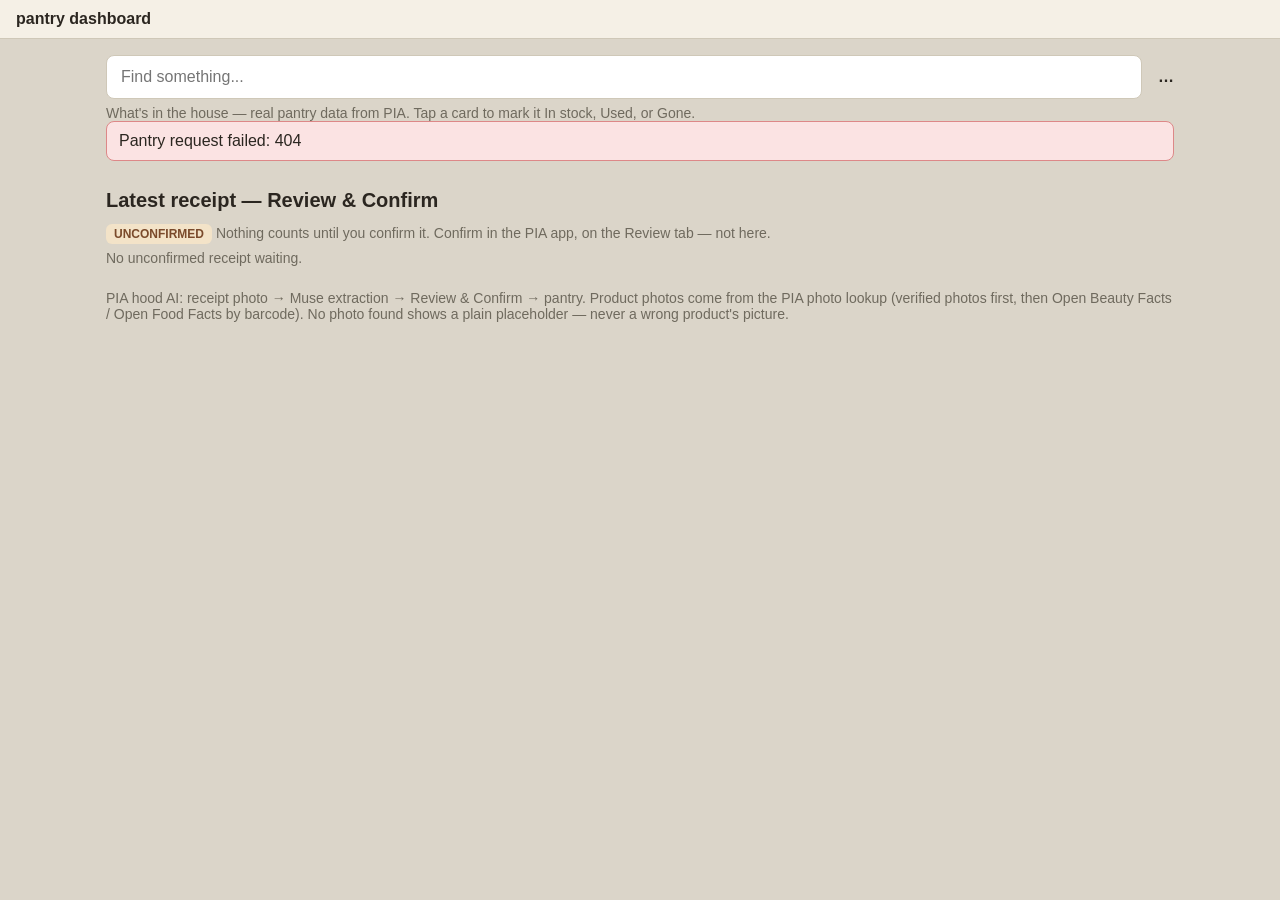
==== frontend/pantry-dashboard/index.html @ 1c27cb62 "PIA: product photo lookup + pantry dashboard like Tee's screenshot - GET /api/products/image: seeded" ====
<!DOCTYPE html>
<html lang="en">
<head>
<meta charset="utf-8">
<meta name="viewport" content="width=device-width, initial-scale=1">
<meta name="robots" content="noindex, nofollow">
<title>Pantry dashboard — PIA</title>
<style>
  :root { --greige: #dbd5c9; --bone: #f5f0e6; --ink: #2b2620; --muted: #6f6a5e; --accent: #7a4a2b; }
  * { box-sizing: border-box; }
  body { margin: 0; background: var(--greige); color: var(--ink); font-family: -apple-system, "Segoe UI", Roboto, Arial, sans-serif; }
  header { background: var(--bone); padding: 10px 16px; font-weight: 700; border-bottom: 1px solid #cfc8b8; position: sticky; top: 0; z-index: 5; }
  main { max-width: 1100px; margin: 0 auto; padding: 16px; }
  .searchrow { display: flex; align-items: center; gap: 16px; }
  .searchrow input { flex: 1; padding: 12px 14px; font-size: 16px; border: 1px solid #cfc8b8; border-radius: 8px; background: #fff; }
  .leftcount { font-weight: 700; white-space: nowrap; }
  h2 { font-size: 20px; margin: 28px 0 12px; }
  h2 .n { font-weight: 400; color: var(--muted); font-size: 15px; }
  .grid { display: grid; grid-template-columns: repeat(auto-fill, minmax(150px, 1fr)); gap: 14px; }
  .card { background: var(--bone); border-radius: 12px; overflow: hidden; box-shadow: 0 1px 3px rgba(0,0,0,.12); cursor: pointer; position: relative; }
  .thumb { background: #fff; aspect-ratio: 4 / 3; display: flex; align-items: center; justify-content: center; }
  .thumb img { max-width: 100%; max-height: 100%; object-fit: contain; }
  .thumb .ph { font-size: 42px; font-weight: 700; color: #b9b2a2; }
  .name { padding: 10px 12px 4px; font-weight: 700; font-size: 15px; }
  .meta { padding: 0 12px 12px; font-size: 13px; color: var(--muted); }
  .qty { position: absolute; top: 8px; right: 8px; background: #c0392b; color: #fff; border-radius: 50%; width: 26px; height: 26px; display: flex; align-items: center; justify-content: center; font-size: 13px; font-weight: 700; }
  .low { color: #b7791f; font-weight: 700; }
  .actions { display: none; padding: 0 12px 12px; gap: 6px; flex-wrap: wrap; }
  .card.open .actions { display: flex; }
  .actions button { border: 1px solid #cfc8b8; background: #fff; border-radius: 6px; padding: 6px 9px; cursor: pointer; font-size: 13px; }
  .badge { display: inline-block; background: #f3e3c8; color: var(--accent); border-radius: 6px; padding: 3px 8px; font-size: 12px; font-weight: 700; }
  .note { color: var(--muted); font-size: 14px; margin: 6px 0 0; }
  .err { background: #fbe3e3; border: 1px solid #d88; padding: 10px 12px; border-radius: 8px; }
  .revline { display: flex; gap: 10px; align-items: center; background: var(--bone); border-radius: 10px; padding: 8px 10px; margin-bottom: 8px; }
  .revline .thumb { width: 64px; height: 64px; flex: none; border-radius: 8px; }
  .revline .thumb img { max-width: 100%; max-height: 100%; object-fit: contain; }
  .revline .nm { font-weight: 700; }
  .revline .pr { margin-left: auto; font-weight: 700; white-space: nowrap; }
  @media (max-width: 600px) { .grid { grid-template-columns: repeat(2, 1fr); } }
</style>
</head>
<body>
<header>pantry dashboard</header>
<main>
  <div class="searchrow">
    <input id="q" type="search" placeholder="Find something..." autocomplete="off">
    <span class="leftcount" id="leftcount">…</span>
  </div>
  <p class="note">What's in the house — real pantry data from PIA. Tap a card to mark it In stock, Used, or Gone.</p>
  <div id="err"></div>
  <div id="groups"></div>

  <h2>Latest receipt — Review &amp; Confirm <span class="n" id="revmeta"></span></h2>
  <p class="note"><span class="badge">UNCONFIRMED</span> Nothing counts until you confirm it. Confirm in the PIA app, on the Review tab — not here.</p>
  <div id="review"></div>
  <p class="note" style="margin-top:24px">PIA hood AI: receipt photo → Muse extraction → Review &amp; Confirm → pantry. Product photos come from the PIA photo lookup (verified photos first, then Open Beauty Facts / Open Food Facts by barcode). No photo found shows a plain placeholder — never a wrong product's picture.</p>
</main>
<script>
const API = "/pia-api/api";
// Latest receipt Tee sent (Nov 6, 2026 Walmart, $164.54, 37 lines).
// If this receipt is confirmed or replaced, this section hides itself.
const LATEST_EVIDENCE_ID = "935fac61-bfe6-47e3-a349-505cddb854e4";
let ALL = [];
const imgCache = new Map();

function partOfDay(h) { if (h >= 5 && h < 12) return "morning"; if (h >= 12 && h < 17) return "afternoon"; return "night"; }
function groupLabel(iso) {
  const d = new Date(iso);
  const days = ["Sunday","Monday","Tuesday","Wednesday","Thursday","Friday","Saturday"];
  const months = ["Jan","Feb","Mar","Apr","May","Jun","Jul","Aug","Sep","Oct","Nov","Dec"];
  return `${days[d.getDay()]} ${partOfDay(d.getHours())}, ${months[d.getMonth()]} ${d.getDate()}`;
}
function upcFrom(raw) { const m = (raw || "").match(/\b(\d{12,13})\b/); return m ? m[1] : ""; }

async function photo(item) {
  const key = (item.upc || "") + "|" + (item.name || "");
  if (imgCache.has(key)) return imgCache.get(key);
  const params = new URLSearchParams();
  if (item.upc) params.set("upc", item.upc);
  if (item.name) params.set("name", item.name);
  let url = null;
  try {
    const r = await fetch(`${API}/products/image?${params}`);
    const j = await r.json();
    if (j.status === "ok" && j.image_url) url = j.image_url;
  } catch (e) { /* no photo — placeholder */ }
  imgCache.set(key, url);
  return url;
}
function initials(name) { return (name || "?").trim().charAt(0).toUpperCase(); }

async function loadPantry() {
  const r = await fetch(`${API}/pantry`);
  if (!r.ok) throw new Error("Pantry request failed: " + r.status);
  const j = await r.json();
  ALL = (j.items || []).map(it => ({
    id: it.pantry_item_id, name: it.item_name, status: it.status,
    qty: it.qty_on_hand, low: it.low, created_at: it.created_at, upc: ""
  }));
  render();
}
function render() {
  const q = (document.getElementById("q").value || "").toLowerCase();
  const items = ALL.filter(it => !q || it.name.toLowerCase().includes(q));
  const left = ALL.filter(it => it.status === "in_stock").length;
  const leftF = items.filter(it => it.status === "in_stock").length;
  document.getElementById("leftcount").textContent = `${leftF} of ${left} left`;
  const groups = new Map();
  for (const it of items) {
    const key = (it.created_at || "").slice(0, 10);
    if (!groups.has(key)) groups.set(key, []);
    groups.get(key).push(it);
  }
  const host = document.getElementById("groups");
  host.innerHTML = "";
  const keys = [...groups.keys()].sort().reverse();
  if (!keys.length) { host.innerHTML = "<p class='note'>Nothing matches that search.</p>"; return; }
  for (const key of keys) {
    const list = groups.get(key);
    const h = document.createElement("h2");
    h.innerHTML = `${groupLabel(list[0].created_at)} <span class="n">· ${list.length} item${list.length > 1 ? "s" : ""}</span>`;
    host.appendChild(h);
    const grid = document.createElement("div");
    grid.className = "grid";
    host.appendChild(grid);
    for (const it of list) {
      const card = document.createElement("div");
      card.className = "card";
      card.innerHTML = `<div class="thumb"><span class="ph">${initials(it.name)}</span></div>
        <div class="name"></div>
        <div class="meta">${it.status}${it.low ? ' · <span class="low">Low</span>' : ''} · qty ${it.qty}</div>
        <div class="actions">
          <button data-s="in_stock">In stock</button>
          <button data-s="used">Used</button>
          <button data-s="gone">Gone</button>
        </div>`;
      card.querySelector(".name").textContent = it.name;
      if (it.qty > 1) { const b = document.createElement("span"); b.className = "qty"; b.textContent = "×" + Math.round(it.qty); card.appendChild(b); }
      card.addEventListener("click", (e) => {
        if (e.target.tagName === "BUTTON") {
          setStatus(it.id, e.target.dataset.s);
        } else { card.classList.toggle("open"); }
      });
      grid.appendChild(card);
      photo(it).then(url => {
        if (!url) return;
        const thumb = card.querySelector(".thumb");
        thumb.innerHTML = "";
        const img = document.createElement("img");
        img.src = url; img.alt = it.name; img.loading = "lazy";
        img.onerror = () => { thumb.innerHTML = `<span class="ph">${initials(it.name)}</span>`; };
        thumb.appendChild(img);
      });
    }
  }
}
async function setStatus(id, status) {
  await fetch(`${API}/pantry/${id}/status`, { method: "POST", headers: {"Content-Type": "application/json"}, body: JSON.stringify({ status }) });
  loadPantry();
}
async function loadReview() {
  const host = document.getElementById("review");
  try {
    const r = await fetch(`${API}/receipts/${LATEST_EVIDENCE_ID}/extraction`);
    if (!r.ok) { host.innerHTML = "<p class='note'>No unconfirmed receipt waiting.</p>"; return; }
    const j = await r.json();
    const lines = j.lines || [];
    document.getElementById("revmeta").textContent =
      `· ${j.merchant_normalized_candidate || "Walmart"} · ${lines.length} lines · $${j.total_candidate || ""}`;
    host.innerHTML = "";
    for (const l of lines) {
      const row = document.createElement("div");
      row.className = "revline";
      const name = l.normalized_name_candidate || l.raw_text || "Item";
      row.innerHTML = `<div class="thumb"><span class="ph">${initials(name)}</span></div>
        <div><div class="nm"></div><div class="meta">${l.raw_text || ""}</div></div>
        <div class="pr">$${l.line_total_candidate || ""}</div>`;
      row.querySelector(".nm").textContent = name;
      host.appendChild(row);
      photo({ name, upc: upcFrom(l.raw_text) }).then(url => {
        if (!url) return;
        const thumb = row.querySelector(".thumb");
        thumb.innerHTML = "";
        const img = document.createElement("img");
        img.src = url; img.alt = name; img.loading = "lazy";
        img.onerror = () => { thumb.innerHTML = `<span class="ph">${initials(name)}</span>`; };
        thumb.appendChild(img);
      });
    }
  } catch (e) { host.innerHTML = "<p class='note'>Could not load the latest receipt.</p>"; }
}
document.getElementById("q").addEventListener("input", render);
loadPantry().catch(e => { document.getElementById("err").innerHTML = `<div class="err">${e.message}</div>`; });
loadReview();
</script>
</body>
</html>
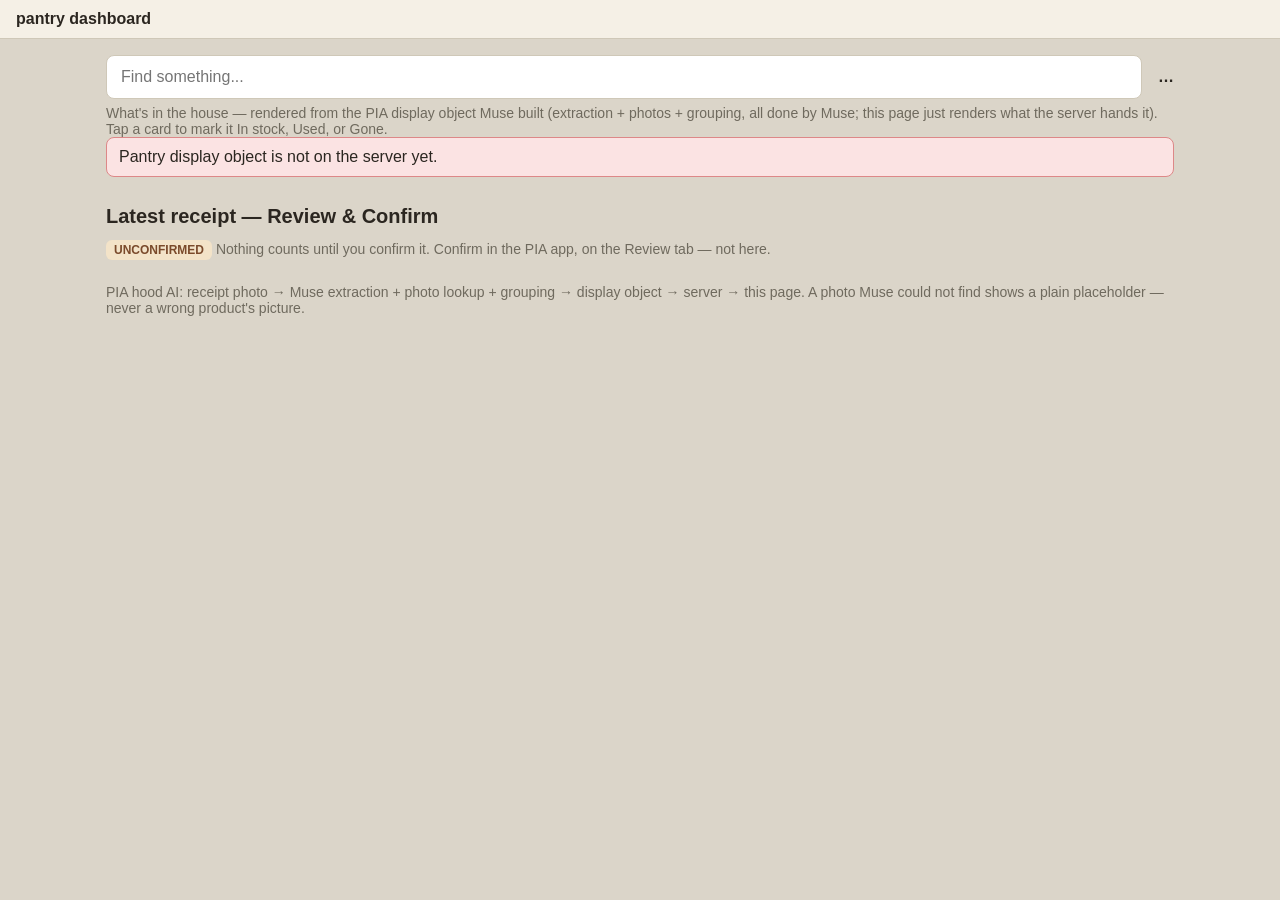
==== commit 23bda7b0: "PIA: UI dumb-renders the display object (Tee's architecture, Nov 8) - Flutter: PantryScreen + Review" ====
--- a/frontend/pantry-dashboard/index.html
+++ b/frontend/pantry-dashboard/index.html
@@ -46,152 +46,103 @@
     <input id="q" type="search" placeholder="Find something..." autocomplete="off">
     <span class="leftcount" id="leftcount">…</span>
   </div>
-  <p class="note">What's in the house — real pantry data from PIA. Tap a card to mark it In stock, Used, or Gone.</p>
+  <p class="note">What's in the house — rendered from the PIA display object Muse built (extraction + photos + grouping, all done by Muse; this page just renders what the server hands it). Tap a card to mark it In stock, Used, or Gone.</p>
   <div id="err"></div>
   <div id="groups"></div>
 
   <h2>Latest receipt — Review &amp; Confirm <span class="n" id="revmeta"></span></h2>
   <p class="note"><span class="badge">UNCONFIRMED</span> Nothing counts until you confirm it. Confirm in the PIA app, on the Review tab — not here.</p>
   <div id="review"></div>
-  <p class="note" style="margin-top:24px">PIA hood AI: receipt photo → Muse extraction → Review &amp; Confirm → pantry. Product photos come from the PIA photo lookup (verified photos first, then Open Beauty Facts / Open Food Facts by barcode). No photo found shows a plain placeholder — never a wrong product's picture.</p>
+  <p class="note" style="margin-top:24px">PIA hood AI: receipt photo → Muse extraction + photo lookup + grouping → display object → server → this page. A photo Muse could not find shows a plain placeholder — never a wrong product's picture.</p>
 </main>
 <script>
+// Dumb renderer (Tee's architecture, Nov 8, 2026): this page does NO
+// extraction, NO photo lookup, NO grouping. It fetches the display
+// objects Muse built and renders their groups, headings, and cards
+// verbatim. Search only narrows what is shown.
 const API = "/pia-api/api";
-// Latest receipt Tee sent (Nov 6, 2026 Walmart, $164.54, 37 lines).
-// If this receipt is confirmed or replaced, this section hides itself.
-const LATEST_EVIDENCE_ID = "935fac61-bfe6-47e3-a349-505cddb854e4";
-let ALL = [];
-const imgCache = new Map();
+let PANTRY = null;
+let REVIEW = null;
 
-function partOfDay(h) { if (h >= 5 && h < 12) return "morning"; if (h >= 12 && h < 17) return "afternoon"; return "night"; }
-function groupLabel(iso) {
-  const d = new Date(iso);
-  const days = ["Sunday","Monday","Tuesday","Wednesday","Thursday","Friday","Saturday"];
-  const months = ["Jan","Feb","Mar","Apr","May","Jun","Jul","Aug","Sep","Oct","Nov","Dec"];
-  return `${days[d.getDay()]} ${partOfDay(d.getHours())}, ${months[d.getMonth()]} ${d.getDate()}`;
+function initials(name) { return (name || "?").trim().charAt(0).toUpperCase(); }
+function thumbHtml(item) {
+  if (item.image_url) return `<img src="${item.image_url}" alt="" loading="lazy" onerror="this.parentElement.innerHTML='<span class=ph>${initials(item.name)}</span>'">`;
+  return `<span class="ph">${initials(item.name)}</span>`;
 }
-function upcFrom(raw) { const m = (raw || "").match(/\b(\d{12,13})\b/); return m ? m[1] : ""; }
+function esc(s) { const d = document.createElement("div"); d.textContent = s ?? ""; return d.innerHTML; }
 
-async function photo(item) {
-  const key = (item.upc || "") + "|" + (item.name || "");
-  if (imgCache.has(key)) return imgCache.get(key);
-  const params = new URLSearchParams();
-  if (item.upc) params.set("upc", item.upc);
-  if (item.name) params.set("name", item.name);
-  let url = null;
-  try {
-    const r = await fetch(`${API}/products/image?${params}`);
-    const j = await r.json();
-    if (j.status === "ok" && j.image_url) url = j.image_url;
-  } catch (e) { /* no photo — placeholder */ }
-  imgCache.set(key, url);
-  return url;
-}
-function initials(name) { return (name || "?").trim().charAt(0).toUpperCase(); }
-
-async function loadPantry() {
-  const r = await fetch(`${API}/pantry`);
-  if (!r.ok) throw new Error("Pantry request failed: " + r.status);
-  const j = await r.json();
-  ALL = (j.items || []).map(it => ({
-    id: it.pantry_item_id, name: it.item_name, status: it.status,
-    qty: it.qty_on_hand, low: it.low, created_at: it.created_at, upc: ""
-  }));
+async function loadObjects() {
+  const pr = await fetch(`${API}/display/latest?kind=pantry`);
+  if (!pr.ok) throw new Error("Pantry display object is not on the server yet.");
+  PANTRY = await pr.json();
+  const rr = await fetch(`${API}/display/latest?kind=receipt`);
+  REVIEW = rr.ok ? await rr.json() : null;
   render();
 }
 function render() {
   const q = (document.getElementById("q").value || "").toLowerCase();
-  const items = ALL.filter(it => !q || it.name.toLowerCase().includes(q));
-  const left = ALL.filter(it => it.status === "in_stock").length;
-  const leftF = items.filter(it => it.status === "in_stock").length;
-  document.getElementById("leftcount").textContent = `${leftF} of ${left} left`;
-  const groups = new Map();
-  for (const it of items) {
-    const key = (it.created_at || "").slice(0, 10);
-    if (!groups.has(key)) groups.set(key, []);
-    groups.get(key).push(it);
-  }
+  const groups = PANTRY.groups || [];
+  let shownLeft = 0;
   const host = document.getElementById("groups");
   host.innerHTML = "";
-  const keys = [...groups.keys()].sort().reverse();
-  if (!keys.length) { host.innerHTML = "<p class='note'>Nothing matches that search.</p>"; return; }
-  for (const key of keys) {
-    const list = groups.get(key);
+  for (const group of groups) {
+    const items = group.items.filter(it => !q || it.name.toLowerCase().includes(q));
+    shownLeft += items.filter(it => it.pantry_status === "in_stock").length;
+    if (!items.length) continue;
     const h = document.createElement("h2");
-    h.innerHTML = `${groupLabel(list[0].created_at)} <span class="n">· ${list.length} item${list.length > 1 ? "s" : ""}</span>`;
+    h.innerHTML = `${esc(group.heading)} <span class="n">· ${items.length} item${items.length > 1 ? "s" : ""}</span>`;
     host.appendChild(h);
     const grid = document.createElement("div");
     grid.className = "grid";
     host.appendChild(grid);
-    for (const it of list) {
+    for (const it of items) {
       const card = document.createElement("div");
       card.className = "card";
-      card.innerHTML = `<div class="thumb"><span class="ph">${initials(it.name)}</span></div>
-        <div class="name"></div>
-        <div class="meta">${it.status}${it.low ? ' · <span class="low">Low</span>' : ''} · qty ${it.qty}</div>
+      const qty = parseFloat(it.qty_on_hand || "1");
+      card.innerHTML = `<div class="thumb">${thumbHtml(it)}</div>
+        <div class="name">${esc(it.name)}</div>
+        <div class="meta">${esc(it.pantry_status)} · qty ${it.qty_on_hand}</div>
         <div class="actions">
           <button data-s="in_stock">In stock</button>
           <button data-s="used">Used</button>
           <button data-s="gone">Gone</button>
         </div>`;
-      card.querySelector(".name").textContent = it.name;
-      if (it.qty > 1) { const b = document.createElement("span"); b.className = "qty"; b.textContent = "×" + Math.round(it.qty); card.appendChild(b); }
+      if (qty > 1) { const b = document.createElement("span"); b.className = "qty"; b.textContent = "×" + Math.round(qty); card.appendChild(b); }
       card.addEventListener("click", (e) => {
-        if (e.target.tagName === "BUTTON") {
-          setStatus(it.id, e.target.dataset.s);
-        } else { card.classList.toggle("open"); }
+        if (e.target.tagName === "BUTTON") setStatus(it.pantry_item_id, e.target.dataset.s);
+        else card.classList.toggle("open");
       });
       grid.appendChild(card);
-      photo(it).then(url => {
-        if (!url) return;
-        const thumb = card.querySelector(".thumb");
-        thumb.innerHTML = "";
-        const img = document.createElement("img");
-        img.src = url; img.alt = it.name; img.loading = "lazy";
-        img.onerror = () => { thumb.innerHTML = `<span class="ph">${initials(it.name)}</span>`; };
-        thumb.appendChild(img);
-      });
     }
+  }
+  if (!host.children.length) host.innerHTML = "<p class='note'>Nothing matches that search.</p>";
+  const totalLeft = (PANTRY.left_count && PANTRY.left_count.total) || 0;
+  document.getElementById("leftcount").textContent = `${shownLeft} of ${totalLeft} left`;
+  renderReview(q);
+}
+function renderReview(q) {
+  const host = document.getElementById("review");
+  host.innerHTML = "";
+  if (!REVIEW) { host.innerHTML = "<p class='note'>No unconfirmed receipt waiting.</p>"; return; }
+  const lines = (REVIEW.groups || []).flatMap(g => g.items);
+  const shown = lines.filter(it => !q || it.name.toLowerCase().includes(q));
+  document.getElementById("revmeta").textContent =
+    `· ${REVIEW.merchant || ""} · ${lines.length} lines · $${REVIEW.total || ""} · ${REVIEW.groups.map(g => g.heading).join(", ")}`;
+  for (const it of shown) {
+    const row = document.createElement("div");
+    row.className = "revline";
+    row.innerHTML = `<div class="thumb">${thumbHtml(it)}</div>
+      <div><div class="nm">${esc(it.name)}</div><div class="meta">${esc(it.raw_text || "")}</div></div>
+      <div class="pr">$${esc(it.line_total || "")}</div>`;
+    host.appendChild(row);
   }
 }
 async function setStatus(id, status) {
   await fetch(`${API}/pantry/${id}/status`, { method: "POST", headers: {"Content-Type": "application/json"}, body: JSON.stringify({ status }) });
-  loadPantry();
-}
-async function loadReview() {
-  const host = document.getElementById("review");
-  try {
-    const r = await fetch(`${API}/receipts/${LATEST_EVIDENCE_ID}/extraction`);
-    if (!r.ok) { host.innerHTML = "<p class='note'>No unconfirmed receipt waiting.</p>"; return; }
-    const j = await r.json();
-    const lines = j.lines || [];
-    document.getElementById("revmeta").textContent =
-      `· ${j.merchant_normalized_candidate || "Walmart"} · ${lines.length} lines · $${j.total_candidate || ""}`;
-    host.innerHTML = "";
-    for (const l of lines) {
-      const row = document.createElement("div");
-      row.className = "revline";
-      const name = l.normalized_name_candidate || l.raw_text || "Item";
-      row.innerHTML = `<div class="thumb"><span class="ph">${initials(name)}</span></div>
-        <div><div class="nm"></div><div class="meta">${l.raw_text || ""}</div></div>
-        <div class="pr">$${l.line_total_candidate || ""}</div>`;
-      row.querySelector(".nm").textContent = name;
-      host.appendChild(row);
-      photo({ name, upc: upcFrom(l.raw_text) }).then(url => {
-        if (!url) return;
-        const thumb = row.querySelector(".thumb");
-        thumb.innerHTML = "";
-        const img = document.createElement("img");
-        img.src = url; img.alt = name; img.loading = "lazy";
-        img.onerror = () => { thumb.innerHTML = `<span class="ph">${initials(name)}</span>`; };
-        thumb.appendChild(img);
-      });
-    }
-  } catch (e) { host.innerHTML = "<p class='note'>Could not load the latest receipt.</p>"; }
+  loadObjects();
 }
 document.getElementById("q").addEventListener("input", render);
-loadPantry().catch(e => { document.getElementById("err").innerHTML = `<div class="err">${e.message}</div>`; });
-loadReview();
+loadObjects().catch(e => { document.getElementById("err").innerHTML = `<div class="err">${esc(e.message)}</div>`; });
 </script>
 </body>
 </html>
